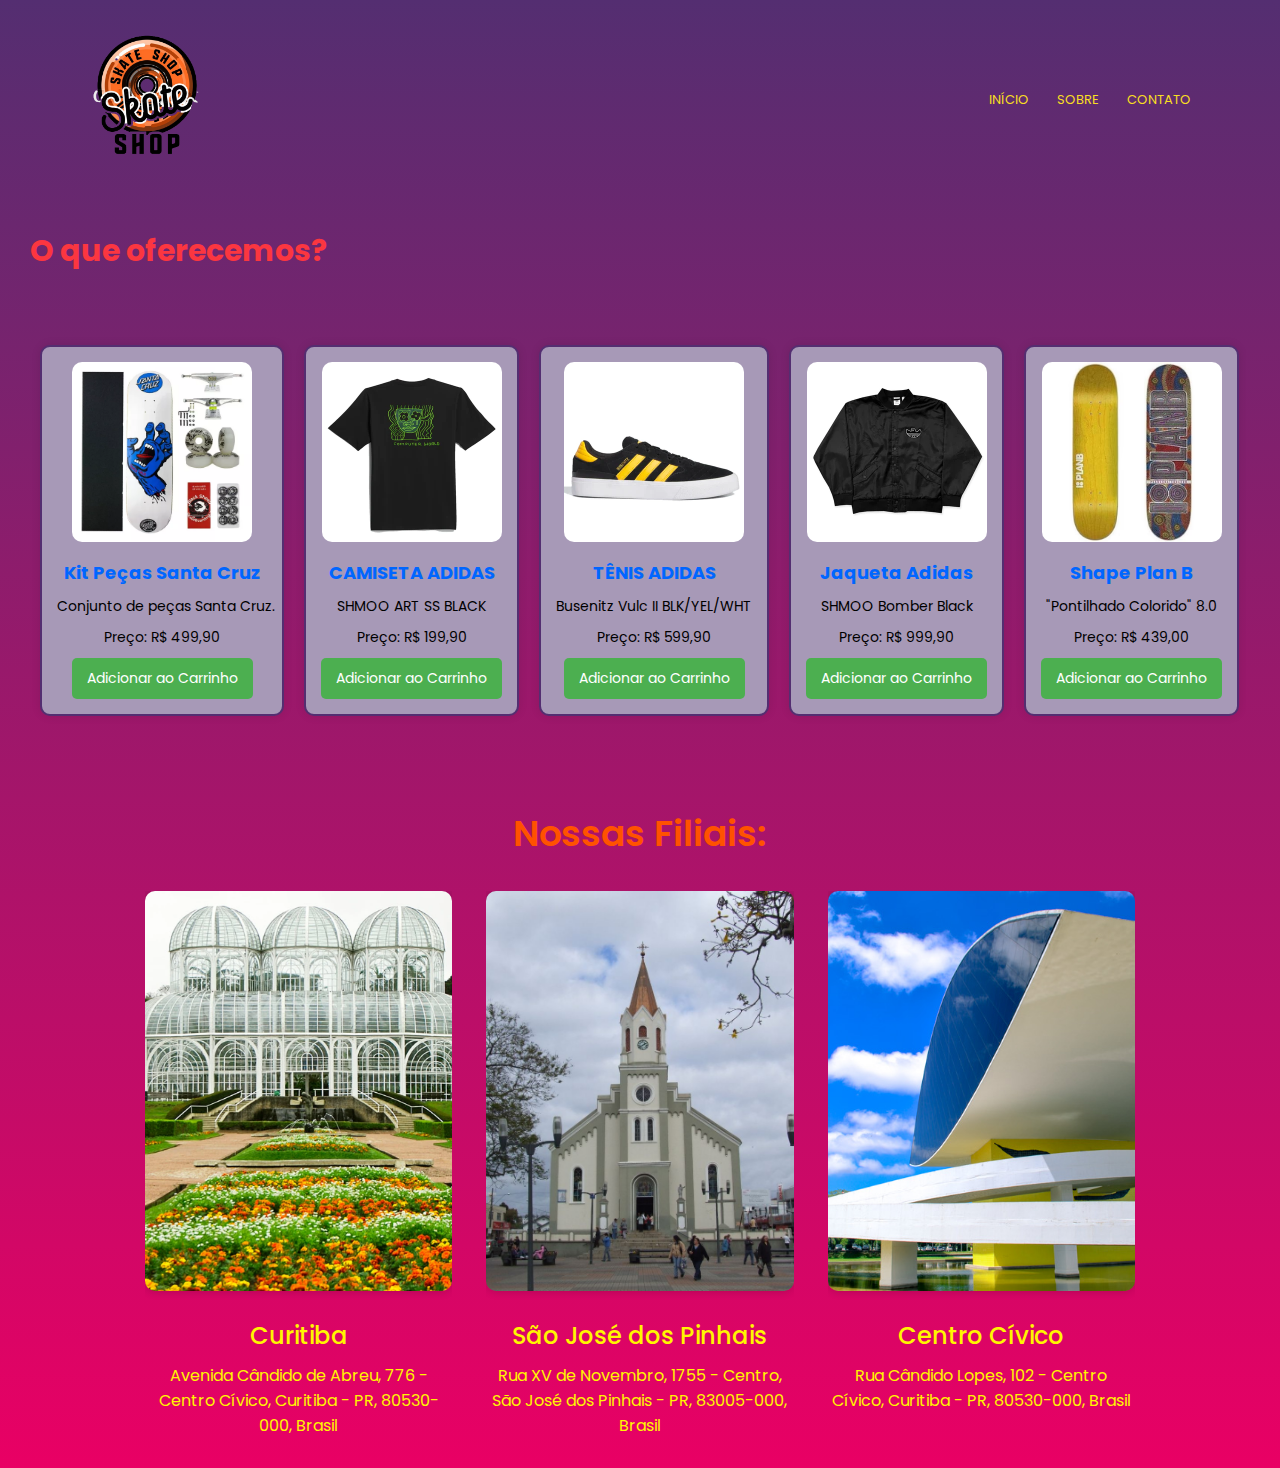
==== site-trabalho/index.html @ 3574794d "Add files via upload" ====
<!DOCTYPE html>
<html lang="pt-BR">
    <head>
        <!-- Definições básicas do documento -->
        <meta charset="UTF-8">
        <meta name="viewport" content="with=device-width, initial-scale=1.0">
        <title>Ollie POP Shop</title>

        <!-- Importação do arquivo CSS -->
        <link rel="stylesheet" href="style.css">

        <!-- Importação da fonte Poppins do Google Fonts -->
        <link rel="preconnect" href="https://fonts.googleapis.com">
        <link rel="preconnect" href="https://fonts.gstatic.com" crossorigin>
        <link href="https://fonts.googleapis.com/css2?family=Poppins:wght@100;200;300;400;600;700&display=swap" rel="stylesheet">
    </head>
    <body>
        <!-- Seção do cabeçalho -->
        <section class="header">
            <!-- Navegação do site -->
            <nav>
                <a href="index.html"><img src="assets/logo.jpg">
                <div class="nav-links">
                    <!-- Lista de links de navegação -->
                    <ul>
                        <li><a href="Pag1.html">INÍCIO</a></li>
                        <li><a href="Pag1.html">SOBRE</a></li>
                        <li><a href="Pag1.html">CONTATO</a></li>
                    </ul>
                </div>
            </nav>

        <!-- Seção de produtos -->
        <section class="produtos">
        <h1>O que oferecemos?</h1>
        
        <!-- Lista de produtos -->
        <div class="lista-de-produtos">
            
            <!-- Linhas de produtos -->
            <div class="row">

                <!-- Item de produto -->
                <div class="produtos-item">
                    <img src="assets/kitpecasskate.webp" alt="Kit">
                    <h3>Kit Peças Santa Cruz</h3>
                    <p>Conjunto de peças Santa Cruz.</p>
                    <p>Preço: R$ 499,90</p>
                    <button class="adicionar-ao-carrinho-botao">Adicionar ao Carrinho</button> 
                </div>

                    <div class="produtos-item">
                        <img src="assets/camiseta1.webp" alt="Camiseta">
                        <h3>CAMISETA ADIDAS</h3>
                        <p>SHMOO ART SS BLACK</p>
                        <p>Preço: R$ 199,90</p>
                        <button class="adicionar-ao-carrinho-botao">Adicionar ao Carrinho</button> 
                    </div>

                    <div class="produtos-item">
                        <img src="assets/tenis1.webp" alt="Tenis">
                        <h3>TÊNIS ADIDAS</h3>
                        <p>Busenitz Vulc II BLK/YEL/WHT</p>
                        <p>Preço: R$ 599,90</p>
                        <button class="adicionar-ao-carrinho-botao">Adicionar ao Carrinho</button> 
                    </div>

                    <div class="produtos-item">
                        <img src="assets/blusa1.webp" alt="Blusa">
                        <h3>Jaqueta Adidas</h3>
                        <p>SHMOO Bomber Black</p>
                        <p>Preço: R$ 999,90</p>
                        <button class="adicionar-ao-carrinho-botao">Adicionar ao Carrinho</button> 
                    </div>

                    <div class="produtos-item">
                        <img src="assets/shape.avif" alt="Shape">
                        <h3>Shape Plan B</h3>
                        <p>"Pontilhado Colorido" 8.0</p>
                        <p>Preço: R$ 439,00</p>
                        <button class="adicionar-ao-carrinho-botao">Adicionar ao Carrinho</button> 
                    </div>

                    <div class="produtos-item">
                        <img src="assets/railround.avif" alt="Rail">
                        <h3>Rail Round</h3>
                        <p>New Inove</p>
                        <p>Preço: R$ 149,90</p>
                        <button class="adicionar-ao-carrinho-botao">Adicionar ao Carrinho</button> 
                    </div>

                    <div class="produtos-item">
                        <img src="assets/kitpecasskate.webp" alt="Kit">
                        <h3>Kit Peças Santa Cruz</h3>
                        <p>Conjunto de peças Santa Cruz.</p>
                        <p>Preço: R$ 499,90</p>
                        <button class="adicionar-ao-carrinho-botao">Adicionar ao Carrinho</button> 
                    </div>
                    
                    <div class="produtos-item">
                        <img src="assets/camiseta1.webp" alt="Camiseta">
                        <h3>CAMISETA ADIDAS</h3>
                        <p>SHMOO ART SS BLACK</p>
                        <p>Preço: R$ 199,90</p>
                        <button class="adicionar-ao-carrinho-botao">Adicionar ao Carrinho</button> 
                    </div>

                    <div class="produtos-item">
                        <img src="assets/tenis1.webp" alt="Tenis">
                        <h3>TÊNIS ADIDAS</h3>
                        <p>Busenitz Vulc II BLK/YEL/WHT</p>
                        <p>Preço: R$ 599,90</p>
                        <button class="adicionar-ao-carrinho-botao">Adicionar ao Carrinho</button> 
                    </div>

                    <div class="produtos-item">
                        <img src="assets/blusa1.webp" alt="Blusa">
                        <h3>Jaqueta Adidas</h3>
                        <p>SHMOO Bomber Black</p>
                        <p>Preço: R$ 999,90</p>
                        <button class="adicionar-ao-carrinho-botao">Adicionar ao Carrinho</button> 
                    </div>

                    <div class="produtos-item">
                        <img src="assets/shape.avif" alt="Shape">
                        <h3>Shape Plan B</h3>
                        <p>"Pontilhado Colorido" 8.0</p>
                        <p>Preço: R$ 439,00</p>
                        <button class="adicionar-ao-carrinho-botao">Adicionar ao Carrinho</button> 
                    </div>

                    <div class="produtos-item">
                        <img src="assets/railround.avif" alt="Rail">
                        <h3>Rail Round</h3>
                        <p>New Inove</p>
                        <p>Preço: R$ 149,90</p>
                        <button class="adicionar-ao-carrinho-botao">Adicionar ao Carrinho</button> 
                    </div>

                </div>
            </div>
        </section>

        <!-- Seção de filiais -->
        <section class="filiais">
            <h1>Nossas Filiais:</h1>
            <!-- Container de filiais -->
            <div class="filiais-container">
                <!-- Item de filial -->
                <div class="filiais-item">
                    <img src="assets/curitiba.webp" alt="Filiais Curitiba">
                    <div class="filiais-info">
                        <h3>Curitiba</h3>
                        <p>Avenida Cândido de Abreu, 776 - Centro Cívico, Curitiba - PR, 80530-000, Brasil</p>
                    </div>
                </div>
        
                <div class="filiais-item">
                    <img src="assets/sjp.jpg" alt="Filiais São José dos Pinhais">
                    <div class="filiais-info">
                        <h3>São José dos Pinhais</h3>
                        <p>Rua XV de Novembro, 1755 - Centro, São José dos Pinhais - PR, 83005-000, Brasil</p>
                    </div>
                </div>
        
                <div class="filiais-item">
                    <img src="assets/centrocivico.jpg" alt="Filiais Centro Cívico">
                    <div class="filiais-info">
                        <h3>Centro Cívico</h3>
                        <p>Rua Cândido Lopes, 102 - Centro Cívico, Curitiba - PR, 80530-000, Brasil</p>
                    </div>
                </div>

            </div>
        </section>

        <!-- Importação do arquivo JavaScript -->
        <script src="script.js"></script>
    </body>
</html>
---- site-trabalho/style.css ----
*{
    margin: 0;
    padding: 0;
    font-family: 'Poppins', sans-serif;
}

body {
    background: linear-gradient(to bottom, #542E71 ,#E90064 );
    font-family: 'Poppins', sans-serif;
}

.header
{
    min-height: 60vh;
    width: 100%;
    background-size: cover;
    background-position: center;
    position: relative;
}

nav
{
    display: flex;
    padding: 2% 6%;
    justify-content: space-between;
    align-items: center;
}

nav img
{
    width: 140px;
}

.nav-links
{
    flex: 1;
    text-align: right;
    z-index: 1;
}

.nav-links ul li
{
    list-style: none;
    display: inline-block;
    padding: 8px 12px;
    position: relative;
}

.nav-links ul li a
{
    color: #F8DE22;
    text-decoration: none;
    font-size: 13px;
}

.nav-links ul li::after
{
    content: '';
    width: 0%;
    height: 2px;
    background: #F94C10;
    display: block;
    margin: auto;
    transition: 0.5s;
}

.nav-links ul li:hover::after
{
    background: #F94C10;
    width: 100%;
}

.text-box
{
    width: 100%;
    color:#FB3640;
    position: absolute;
    top: 20%;
    left: 48%;
    transform: translate(-50%,-50%);
    text-align: center;
}

.text-box h1
{
    font-size: 62px;
}

.hero-btn {
    display: inline-block;
    text-decoration: none;
    color: #F8DE22;
    border: 1px solid #F8DE22;
    padding: 12px 34px;
    font-size: 13px;
    background: transparent;
    position: relative;
    cursor: pointer;
}

.hero-btn:hover {
    /* On hover, change border color, background color */
    border: 1px solid #F8DE22;
    background: #fff;
    
    /* Smoothly transition changes */
    transition: 1s;
}

/*------ PRODUTOS ------*/
.produtos /* center alignment */
{
    width: 95%; /* set width */
    text-align: left; /* align text center */
    padding: 30px; /* set padding around elements */
}

h1 {
    color: #FB3640;
    font-size: 30px;
}

.lista-de-produtos{
    max-height: 500px; /* Defina a altura desejada para a lista de produtos */
    overflow-x: auto; /* Isso permitirá a rolagem vertical conforme necessário */
    white-space: nowrap; /* Impede que os itens da lista sejam quebrados em linhas separadas */
    scrollbar-width: thin;
    scrollbar-color: #244235 #ffffff;
}

.lista-de-produtos::-webkit-scrollbar {
    height: 6px !important; /* Altura mais fina da barra de rolagem */
}

.lista-de-produtos::-webkit-scrollbar-track {
    background: #f2f2f2; /* Cor do fundo da pista da barra de rolagem */
    border-radius: 10px; /* Raio da borda da pista da barra de rolagem */
}

.lista-de-produtos::-webkit-scrollbar-thumb {
    background-color: #d9d9d9; /* Cor da barra de rolagem */
    border-radius: 10px; /* Raio da borda da barra de rolagem */
}

/* Estilização da barra de rolagem para outros navegadores */
.lista-de-produtos::-webkit-scrollbar {
    height: 6px !important; /* Altura mais fina da barra de rolagem */
}

.lista-de-produtos::-webkit-scrollbar-track {
    background: #f2f2f2; /* Cor do fundo da pista da barra de rolagem */
    border-radius: 10px; /* Raio da borda da pista da barra de rolagem */
}

.lista-de-produtos::-webkit-scrollbar-thumb {
    background-color: #d9d9d9; /* Cor da barra de rolagem */
    border-radius: 10px; /* Raio da borda da barra de rolagem */
}

.row
{
    margin-top: 5%;
    display: flex;
    justify-content: space-between;
}

/*PRODUTOS-ITEMS*/
.produtos-item {
    border: 2px solid #542E71;
    border-radius: 10px;
    padding: 15px;
    margin: 10px;
    width: 210px;
    text-align: center;
    background-color: #A799B7;
    box-shadow: 0 0 10px rgba(0, 0, 0, 0.1); 
}

.produtos-item img {
    width: 180px;
    height: 180px;
    border-radius: 10px;
    margin-bottom: 10px;
}

/*Nome do produto*/
.produtos-item h3 {
    color: #0066ff;
    font-size: 18px;
    margin-bottom: 10px;
}

.produtos-item p {
    font-size: 14px;
    margin-bottom: 10px;
}

.adicionar-ao-carrinho-botao {
    background-color: #4CAF50;
    color: white;
    padding: 10px 15px;
    border: none;
    border-radius: 5px;
    cursor: pointer;
    font-size: 14px;
}

/*------ FILIAIS ------*/
.filiais {
    width: 80%;
    margin: auto;
    text-align: center;
    padding-top: 50px;
}

.filiais h1 {
    font-size: 36px;
    font-weight: 600;
    color: #FF5200;
    margin-bottom: 30px;
}

.filiais-container {
    display: flex;
    justify-content: space-around;
    flex-wrap: wrap;
    margin-top: 30px;
}

.filiais-item {
    position: relative;
    overflow: hidden;
    width: 30%;
    margin-bottom: 30px;
    text-align: center;
}

.filiais-item img {
    width: 100%;
    height: 400px;
    object-fit: cover;
    border-radius: 10px;
    box-shadow: 0 0 10px rgba(0, 0, 0, 0.2);
}

.filiais-info {
    margin-top: 20px;
}

.filiais-info h3 {
    color: #FFF600;
    font-size: 24px;
    font-weight: 500;
    margin-bottom: 10px;
}

.filiais-info p {
    color: #FFF600;
    font-size: 16px;
}
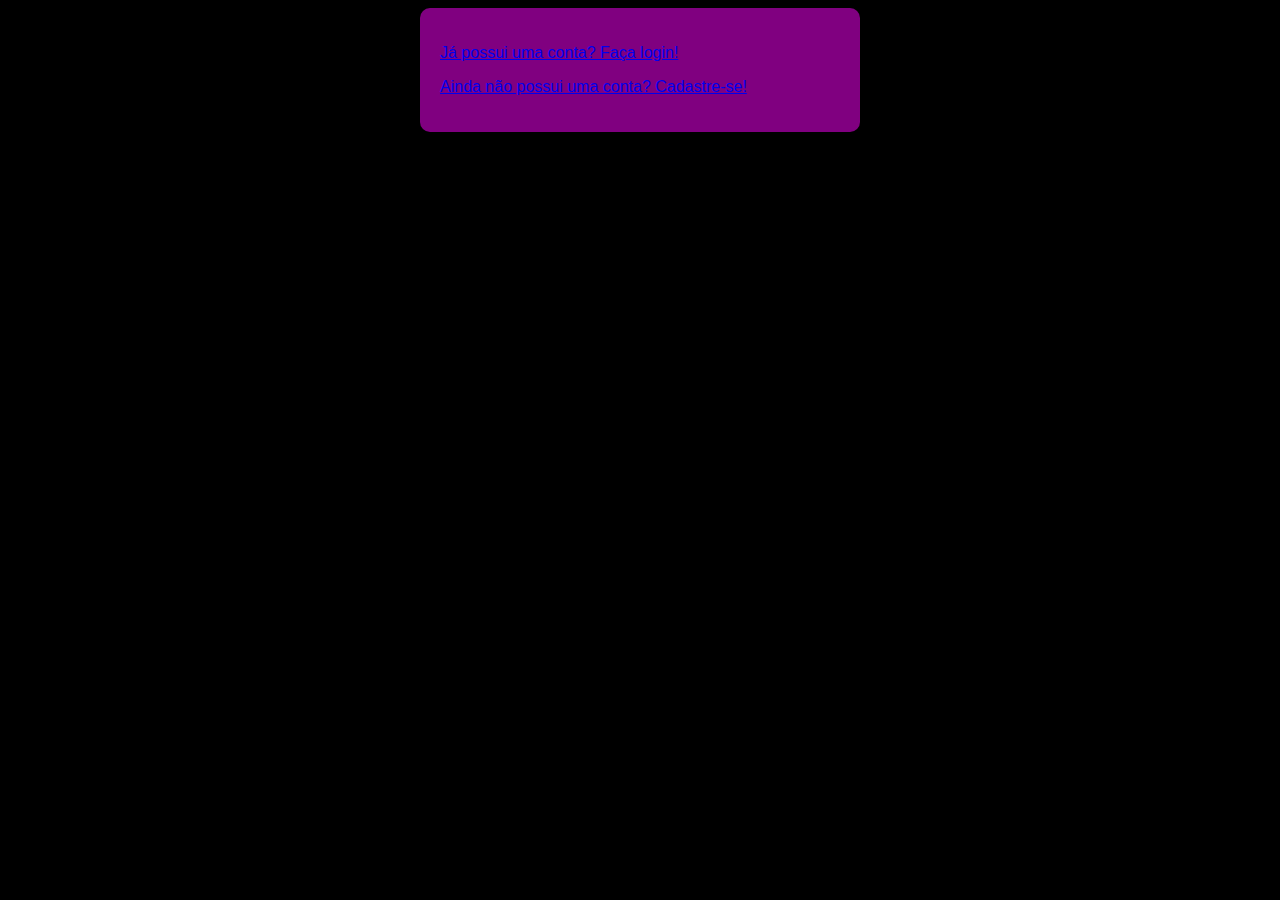
==== commit 4faf64b2: "parte do cadastro" ====
--- a/site-trabalho/index.html
+++ b/site-trabalho/index.html
@@ -1,180 +1,88 @@
 <!DOCTYPE html>
-<html lang="pt-BR">
-    <head>
-        <!-- Definições básicas do documento -->
-        <meta charset="UTF-8">
-        <meta name="viewport" content="with=device-width, initial-scale=1.0">
-        <title>Ollie POP Shop</title>
+<html>
+<head>
+    <meta charset="UTF-8">
+    <title>Login e Cadastro</title>
+    <style>
+        body {
+            background-color: #000; /* Preto */
+            color: #fff; /* Branco */
+            font-family: Arial, sans-serif;
+        }
 
-        <!-- Importação do arquivo CSS -->
-        <link rel="stylesheet" href="style.css">
+        #container {
+            width: 400px;
+            margin: 0 auto;
+            padding: 20px;
+            background-color: #800080; /* Roxo */
+            border-radius: 10px;
+        }
 
-        <!-- Importação da fonte Poppins do Google Fonts -->
-        <link rel="preconnect" href="https://fonts.googleapis.com">
-        <link rel="preconnect" href="https://fonts.gstatic.com" crossorigin>
-        <link href="https://fonts.googleapis.com/css2?family=Poppins:wght@100;200;300;400;600;700&display=swap" rel="stylesheet">
-    </head>
-    <body>
-        <!-- Seção do cabeçalho -->
-        <section class="header">
-            <!-- Navegação do site -->
-            <nav>
-                <a href="index.html"><img src="assets/logo.jpg">
-                <div class="nav-links">
-                    <!-- Lista de links de navegação -->
-                    <ul>
-                        <li><a href="Pag1.html">INÍCIO</a></li>
-                        <li><a href="Pag1.html">SOBRE</a></li>
-                        <li><a href="Pag1.html">CONTATO</a></li>
-                    </ul>
-                </div>
-            </nav>
+        #login-form, #signup-form {
+            margin-top: 20px;
+            display: none;
+        }
 
-        <!-- Seção de produtos -->
-        <section class="produtos">
-        <h1>O que oferecemos?</h1>
-        
-        <!-- Lista de produtos -->
-        <div class="lista-de-produtos">
-            
-            <!-- Linhas de produtos -->
-            <div class="row">
+        input[type="text"], input[type="password"], input[type="tel"] {
+            width: 100%;
+            padding: 10px;
+            margin: 10px 0;
+            border: 1px solid #fff; /* Branco */
+            border-radius: 5px;
+        }
 
-                <!-- Item de produto -->
-                <div class="produtos-item">
-                    <img src="assets/kitpecasskate.webp" alt="Kit">
-                    <h3>Kit Peças Santa Cruz</h3>
-                    <p>Conjunto de peças Santa Cruz.</p>
-                    <p>Preço: R$ 499,90</p>
-                    <button class="adicionar-ao-carrinho-botao">Adicionar ao Carrinho</button> 
-                </div>
+        input[type="submit"] {
+            background-color: #800080; /* Roxo */
+            color: #fff; /* Branco */
+            border: none;
+            padding: 10px 20px;
+            border-radius: 5px;
+            cursor: pointer;
+        }
 
-                    <div class="produtos-item">
-                        <img src="assets/camiseta1.webp" alt="Camiseta">
-                        <h3>CAMISETA ADIDAS</h3>
-                        <p>SHMOO ART SS BLACK</p>
-                        <p>Preço: R$ 199,90</p>
-                        <button class="adicionar-ao-carrinho-botao">Adicionar ao Carrinho</button> 
-                    </div>
+        input[type="submit"]:hover {
+            background-color: #000; /* Preto */
+        }
+    </style>
+</head>
+<body>
+    <div id="container">
+        <div id="login-form">
+            <h2>Login</h2>
+            <form>
+                <input type="text" placeholder="Usuário" required>
+                <input type="password" placeholder="Senha" required>
+                <input type="submit" value="Entrar">
+            </form>
+        </div>
+        <div id="signup-form">
+            <h2>Cadastro de Novos Usuários</h2>
+            <form>
+                <input type="text" placeholder="Nome Completo" required>
+                <input type="text" placeholder="CPF" required>
+                <input type="tel" placeholder="Telefone" required>
+                <input type="text" placeholder="Outras Informações Relevantes">
+                <input type="submit" value="Cadastrar">
+            </form>
+        </div>
+        <p>
+            <a href="javascript:void(0);" onclick="showLogin()">Já possui uma conta? Faça login!</a>
+        </p>
+        <p>
+            <a href="javascript:void(0);" onclick="showSignup()">Ainda não possui uma conta? Cadastre-se!</a>
+        </p>
+    </div>
 
-                    <div class="produtos-item">
-                        <img src="assets/tenis1.webp" alt="Tenis">
-                        <h3>TÊNIS ADIDAS</h3>
-                        <p>Busenitz Vulc II BLK/YEL/WHT</p>
-                        <p>Preço: R$ 599,90</p>
-                        <button class="adicionar-ao-carrinho-botao">Adicionar ao Carrinho</button> 
-                    </div>
+    <script>
+        function showLogin() {
+            document.getElementById("login-form").style.display = "block";
+            document.getElementById("signup-form").style.display = "none";
+        }
 
-                    <div class="produtos-item">
-                        <img src="assets/blusa1.webp" alt="Blusa">
-                        <h3>Jaqueta Adidas</h3>
-                        <p>SHMOO Bomber Black</p>
-                        <p>Preço: R$ 999,90</p>
-                        <button class="adicionar-ao-carrinho-botao">Adicionar ao Carrinho</button> 
-                    </div>
-
-                    <div class="produtos-item">
-                        <img src="assets/shape.avif" alt="Shape">
-                        <h3>Shape Plan B</h3>
-                        <p>"Pontilhado Colorido" 8.0</p>
-                        <p>Preço: R$ 439,00</p>
-                        <button class="adicionar-ao-carrinho-botao">Adicionar ao Carrinho</button> 
-                    </div>
-
-                    <div class="produtos-item">
-                        <img src="assets/railround.avif" alt="Rail">
-                        <h3>Rail Round</h3>
-                        <p>New Inove</p>
-                        <p>Preço: R$ 149,90</p>
-                        <button class="adicionar-ao-carrinho-botao">Adicionar ao Carrinho</button> 
-                    </div>
-
-                    <div class="produtos-item">
-                        <img src="assets/kitpecasskate.webp" alt="Kit">
-                        <h3>Kit Peças Santa Cruz</h3>
-                        <p>Conjunto de peças Santa Cruz.</p>
-                        <p>Preço: R$ 499,90</p>
-                        <button class="adicionar-ao-carrinho-botao">Adicionar ao Carrinho</button> 
-                    </div>
-                    
-                    <div class="produtos-item">
-                        <img src="assets/camiseta1.webp" alt="Camiseta">
-                        <h3>CAMISETA ADIDAS</h3>
-                        <p>SHMOO ART SS BLACK</p>
-                        <p>Preço: R$ 199,90</p>
-                        <button class="adicionar-ao-carrinho-botao">Adicionar ao Carrinho</button> 
-                    </div>
-
-                    <div class="produtos-item">
-                        <img src="assets/tenis1.webp" alt="Tenis">
-                        <h3>TÊNIS ADIDAS</h3>
-                        <p>Busenitz Vulc II BLK/YEL/WHT</p>
-                        <p>Preço: R$ 599,90</p>
-                        <button class="adicionar-ao-carrinho-botao">Adicionar ao Carrinho</button> 
-                    </div>
-
-                    <div class="produtos-item">
-                        <img src="assets/blusa1.webp" alt="Blusa">
-                        <h3>Jaqueta Adidas</h3>
-                        <p>SHMOO Bomber Black</p>
-                        <p>Preço: R$ 999,90</p>
-                        <button class="adicionar-ao-carrinho-botao">Adicionar ao Carrinho</button> 
-                    </div>
-
-                    <div class="produtos-item">
-                        <img src="assets/shape.avif" alt="Shape">
-                        <h3>Shape Plan B</h3>
-                        <p>"Pontilhado Colorido" 8.0</p>
-                        <p>Preço: R$ 439,00</p>
-                        <button class="adicionar-ao-carrinho-botao">Adicionar ao Carrinho</button> 
-                    </div>
-
-                    <div class="produtos-item">
-                        <img src="assets/railround.avif" alt="Rail">
-                        <h3>Rail Round</h3>
-                        <p>New Inove</p>
-                        <p>Preço: R$ 149,90</p>
-                        <button class="adicionar-ao-carrinho-botao">Adicionar ao Carrinho</button> 
-                    </div>
-
-                </div>
-            </div>
-        </section>
-
-        <!-- Seção de filiais -->
-        <section class="filiais">
-            <h1>Nossas Filiais:</h1>
-            <!-- Container de filiais -->
-            <div class="filiais-container">
-                <!-- Item de filial -->
-                <div class="filiais-item">
-                    <img src="assets/curitiba.webp" alt="Filiais Curitiba">
-                    <div class="filiais-info">
-                        <h3>Curitiba</h3>
-                        <p>Avenida Cândido de Abreu, 776 - Centro Cívico, Curitiba - PR, 80530-000, Brasil</p>
-                    </div>
-                </div>
-        
-                <div class="filiais-item">
-                    <img src="assets/sjp.jpg" alt="Filiais São José dos Pinhais">
-                    <div class="filiais-info">
-                        <h3>São José dos Pinhais</h3>
-                        <p>Rua XV de Novembro, 1755 - Centro, São José dos Pinhais - PR, 83005-000, Brasil</p>
-                    </div>
-                </div>
-        
-                <div class="filiais-item">
-                    <img src="assets/centrocivico.jpg" alt="Filiais Centro Cívico">
-                    <div class="filiais-info">
-                        <h3>Centro Cívico</h3>
-                        <p>Rua Cândido Lopes, 102 - Centro Cívico, Curitiba - PR, 80530-000, Brasil</p>
-                    </div>
-                </div>
-
-            </div>
-        </section>
-
-        <!-- Importação do arquivo JavaScript -->
-        <script src="script.js"></script>
-    </body>
-</html>+        function showSignup() {
+            document.getElementById("login-form").style.display = "none";
+            document.getElementById("signup-form").style.display = "block";
+        }
+    </script>
+</body>
+</html>
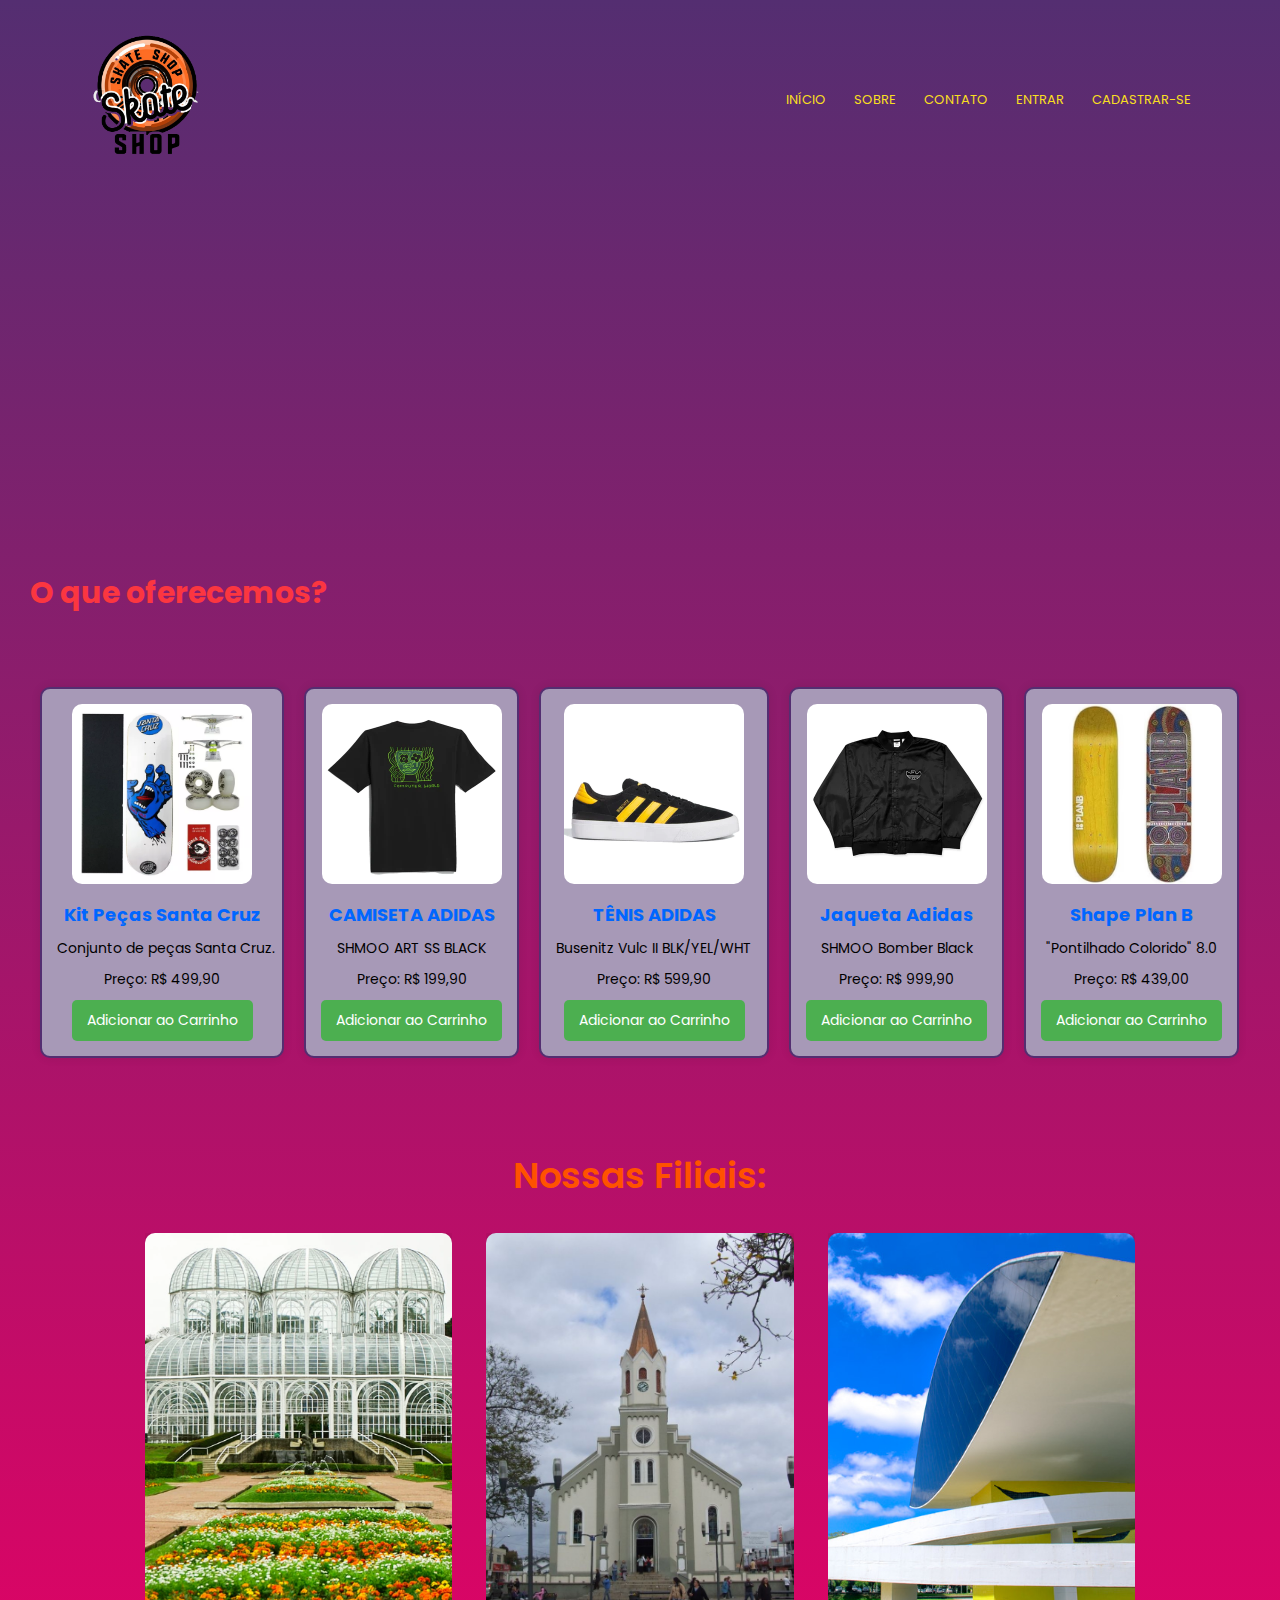
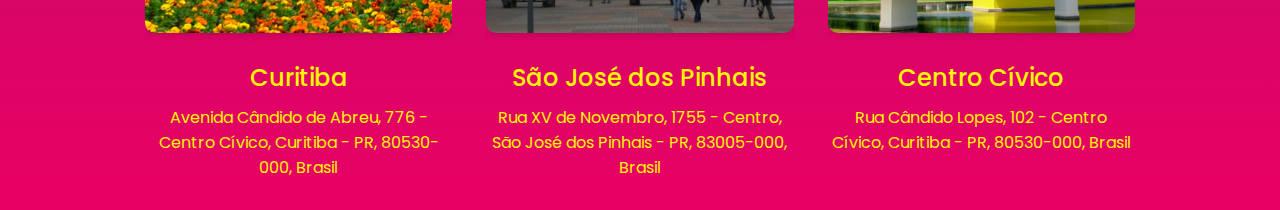
==== commit bdfd3223: "Redesign no login" ====
--- a/site-trabalho/index.html
+++ b/site-trabalho/index.html
@@ -1,88 +1,182 @@
 <!DOCTYPE html>
-<html>
-<head>
-    <meta charset="UTF-8">
-    <title>Login e Cadastro</title>
-    <style>
-        body {
-            background-color: #000; /* Preto */
-            color: #fff; /* Branco */
-            font-family: Arial, sans-serif;
-        }
+<html lang="pt-BR">
+    <head>
+        <!-- Definições básicas do documento -->
+        <meta charset="UTF-8">
+        <meta name="viewport" content="with=device-width, initial-scale=1.0">
+        <title>Ollie POP Shop</title>
 
-        #container {
-            width: 400px;
-            margin: 0 auto;
-            padding: 20px;
-            background-color: #800080; /* Roxo */
-            border-radius: 10px;
-        }
+        <!-- Importação do arquivo CSS -->
+        <link rel="stylesheet" href="css/style.css">
 
-        #login-form, #signup-form {
-            margin-top: 20px;
-            display: none;
-        }
+        <!-- Importação da fonte Poppins do Google Fonts -->
+        <link rel="preconnect" href="https://fonts.googleapis.com">
+        <link rel="preconnect" href="https://fonts.gstatic.com" crossorigin>
+        <link href="https://fonts.googleapis.com/css2?family=Poppins:wght@100;200;300;400;600;700&display=swap" rel="stylesheet">
+    </head>
+    <body>
+        <!-- Seção do cabeçalho -->
+        <section class="header">
+            <!-- Navegação do site -->
+            <nav>
+                <a href="index.html"><img src="assets/logo.jpg">
+                <div class="nav-links">
+                    <!-- Lista de links de navegação -->
+                    <ul>
+                        <li><a href="Pag1.html">INÍCIO</a></li>
+                        <li><a href="Pag1.html">SOBRE</a></li>
+                        <li><a href="Pag1.html">CONTATO</a></li>
+                        <li><a href="cadastro.login.html#login">ENTRAR</a></li>
+                        <li><a href="cadastro.login.html#signup">CADASTRAR-SE</a></li>
+                    </ul>
+                </div>
+            </nav>
+        </section>
+        <!-- Seção de produtos -->
+        <section class="produtos">
+        <h1>O que oferecemos?</h1>
+        
+        <!-- Lista de produtos -->
+        <div class="lista-de-produtos">
+            
+            <!-- Linhas de produtos -->
+            <div class="row">
 
-        input[type="text"], input[type="password"], input[type="tel"] {
-            width: 100%;
-            padding: 10px;
-            margin: 10px 0;
-            border: 1px solid #fff; /* Branco */
-            border-radius: 5px;
-        }
+                <!-- Item de produto -->
+                <div class="produtos-item">
+                    <img src="assets/kitpecasskate.webp" alt="Kit">
+                    <h3>Kit Peças Santa Cruz</h3>
+                    <p>Conjunto de peças Santa Cruz.</p>
+                    <p>Preço: R$ 499,90</p>
+                    <button class="adicionar-ao-carrinho-botao">Adicionar ao Carrinho</button> 
+                </div>
 
-        input[type="submit"] {
-            background-color: #800080; /* Roxo */
-            color: #fff; /* Branco */
-            border: none;
-            padding: 10px 20px;
-            border-radius: 5px;
-            cursor: pointer;
-        }
+                    <div class="produtos-item">
+                        <img src="assets/camiseta1.webp" alt="Camiseta">
+                        <h3>CAMISETA ADIDAS</h3>
+                        <p>SHMOO ART SS BLACK</p>
+                        <p>Preço: R$ 199,90</p>
+                        <button class="adicionar-ao-carrinho-botao">Adicionar ao Carrinho</button> 
+                    </div>
 
-        input[type="submit"]:hover {
-            background-color: #000; /* Preto */
-        }
-    </style>
-</head>
-<body>
-    <div id="container">
-        <div id="login-form">
-            <h2>Login</h2>
-            <form>
-                <input type="text" placeholder="Usuário" required>
-                <input type="password" placeholder="Senha" required>
-                <input type="submit" value="Entrar">
-            </form>
-        </div>
-        <div id="signup-form">
-            <h2>Cadastro de Novos Usuários</h2>
-            <form>
-                <input type="text" placeholder="Nome Completo" required>
-                <input type="text" placeholder="CPF" required>
-                <input type="tel" placeholder="Telefone" required>
-                <input type="text" placeholder="Outras Informações Relevantes">
-                <input type="submit" value="Cadastrar">
-            </form>
-        </div>
-        <p>
-            <a href="javascript:void(0);" onclick="showLogin()">Já possui uma conta? Faça login!</a>
-        </p>
-        <p>
-            <a href="javascript:void(0);" onclick="showSignup()">Ainda não possui uma conta? Cadastre-se!</a>
-        </p>
-    </div>
+                    <div class="produtos-item">
+                        <img src="assets/tenis1.webp" alt="Tenis">
+                        <h3>TÊNIS ADIDAS</h3>
+                        <p>Busenitz Vulc II BLK/YEL/WHT</p>
+                        <p>Preço: R$ 599,90</p>
+                        <button class="adicionar-ao-carrinho-botao">Adicionar ao Carrinho</button> 
+                    </div>
 
-    <script>
-        function showLogin() {
-            document.getElementById("login-form").style.display = "block";
-            document.getElementById("signup-form").style.display = "none";
-        }
+                    <div class="produtos-item">
+                        <img src="assets/blusa1.webp" alt="Blusa">
+                        <h3>Jaqueta Adidas</h3>
+                        <p>SHMOO Bomber Black</p>
+                        <p>Preço: R$ 999,90</p>
+                        <button class="adicionar-ao-carrinho-botao">Adicionar ao Carrinho</button> 
+                    </div>
 
-        function showSignup() {
-            document.getElementById("login-form").style.display = "none";
-            document.getElementById("signup-form").style.display = "block";
-        }
-    </script>
-</body>
-</html>
+                    <div class="produtos-item">
+                        <img src="assets/shape.avif" alt="Shape">
+                        <h3>Shape Plan B</h3>
+                        <p>"Pontilhado Colorido" 8.0</p>
+                        <p>Preço: R$ 439,00</p>
+                        <button class="adicionar-ao-carrinho-botao">Adicionar ao Carrinho</button> 
+                    </div>
+
+                    <div class="produtos-item">
+                        <img src="assets/railround.avif" alt="Rail">
+                        <h3>Rail Round</h3>
+                        <p>New Inove</p>
+                        <p>Preço: R$ 149,90</p>
+                        <button class="adicionar-ao-carrinho-botao">Adicionar ao Carrinho</button> 
+                    </div>
+
+                    <div class="produtos-item">
+                        <img src="assets/kitpecasskate.webp" alt="Kit">
+                        <h3>Kit Peças Santa Cruz</h3>
+                        <p>Conjunto de peças Santa Cruz.</p>
+                        <p>Preço: R$ 499,90</p>
+                        <button class="adicionar-ao-carrinho-botao">Adicionar ao Carrinho</button> 
+                    </div>
+                    
+                    <div class="produtos-item">
+                        <img src="assets/camiseta1.webp" alt="Camiseta">
+                        <h3>CAMISETA ADIDAS</h3>
+                        <p>SHMOO ART SS BLACK</p>
+                        <p>Preço: R$ 199,90</p>
+                        <button class="adicionar-ao-carrinho-botao">Adicionar ao Carrinho</button> 
+                    </div>
+
+                    <div class="produtos-item">
+                        <img src="assets/tenis1.webp" alt="Tenis">
+                        <h3>TÊNIS ADIDAS</h3>
+                        <p>Busenitz Vulc II BLK/YEL/WHT</p>
+                        <p>Preço: R$ 599,90</p>
+                        <button class="adicionar-ao-carrinho-botao">Adicionar ao Carrinho</button> 
+                    </div>
+
+                    <div class="produtos-item">
+                        <img src="assets/blusa1.webp" alt="Blusa">
+                        <h3>Jaqueta Adidas</h3>
+                        <p>SHMOO Bomber Black</p>
+                        <p>Preço: R$ 999,90</p>
+                        <button class="adicionar-ao-carrinho-botao">Adicionar ao Carrinho</button> 
+                    </div>
+
+                    <div class="produtos-item">
+                        <img src="assets/shape.avif" alt="Shape">
+                        <h3>Shape Plan B</h3>
+                        <p>"Pontilhado Colorido" 8.0</p>
+                        <p>Preço: R$ 439,00</p>
+                        <button class="adicionar-ao-carrinho-botao">Adicionar ao Carrinho</button> 
+                    </div>
+
+                    <div class="produtos-item">
+                        <img src="assets/railround.avif" alt="Rail">
+                        <h3>Rail Round</h3>
+                        <p>New Inove</p>
+                        <p>Preço: R$ 149,90</p>
+                        <button class="adicionar-ao-carrinho-botao">Adicionar ao Carrinho</button> 
+                    </div>
+
+                </div>
+            </div>
+        </section>
+
+        <!-- Seção de filiais -->
+        <section class="filiais">
+            <h1>Nossas Filiais:</h1>
+            <!-- Container de filiais -->
+            <div class="filiais-container">
+                <!-- Item de filial -->
+                <div class="filiais-item">
+                    <img src="assets/curitiba.webp" alt="Filiais Curitiba">
+                    <div class="filiais-info">
+                        <h3>Curitiba</h3>
+                        <p>Avenida Cândido de Abreu, 776 - Centro Cívico, Curitiba - PR, 80530-000, Brasil</p>
+                    </div>
+                </div>
+        
+                <div class="filiais-item">
+                    <img src="assets/sjp.jpg" alt="Filiais São José dos Pinhais">
+                    <div class="filiais-info">
+                        <h3>São José dos Pinhais</h3>
+                        <p>Rua XV de Novembro, 1755 - Centro, São José dos Pinhais - PR, 83005-000, Brasil</p>
+                    </div>
+                </div>
+        
+                <div class="filiais-item">
+                    <img src="assets/centrocivico.jpg" alt="Filiais Centro Cívico">
+                    <div class="filiais-info">
+                        <h3>Centro Cívico</h3>
+                        <p>Rua Cândido Lopes, 102 - Centro Cívico, Curitiba - PR, 80530-000, Brasil</p>
+                    </div>
+                </div>
+
+            </div>
+        </section>
+
+        <!-- Importação do arquivo JavaScript -->
+        <script src="javascript/script.js"></script>
+    </body>
+</html>--- a/site-trabalho/css/style.css
+++ b/site-trabalho/css/style.css
@@ -0,0 +1,260 @@
+*{
+    margin: 0;
+    padding: 0;
+    font-family: 'Poppins', sans-serif;
+}
+
+body {
+    background: linear-gradient(to bottom, #542E71 ,#E90064 );
+    font-family: 'Poppins', sans-serif;
+}
+
+.header
+{
+    min-height: 60vh;
+    width: 100%;
+    background-size: cover;
+    background-position: center;
+    position: relative;
+}
+
+nav
+{
+    display: flex;
+    padding: 2% 6%;
+    justify-content: space-between;
+    align-items: center;
+}
+
+nav img
+{
+    width: 140px;
+}
+
+.nav-links
+{
+    flex: 1;
+    text-align: right;
+    z-index: 1;
+}
+
+.nav-links ul li
+{
+    list-style: none;
+    display: inline-block;
+    padding: 8px 12px;
+    position: relative;
+}
+
+.nav-links ul li a
+{
+    color: #F8DE22;
+    text-decoration: none;
+    font-size: 13px;
+}
+
+.nav-links ul li::after
+{
+    content: '';
+    width: 0%;
+    height: 2px;
+    background: #F94C10;
+    display: block;
+    margin: auto;
+    transition: 0.5s;
+}
+
+.nav-links ul li:hover::after
+{
+    background: #F94C10;
+    width: 100%;
+}
+
+.text-box
+{
+    width: 100%;
+    color:#FB3640;
+    position: absolute;
+    top: 20%;
+    left: 48%;
+    transform: translate(-50%,-50%);
+    text-align: center;
+}
+
+.text-box h1
+{
+    font-size: 62px;
+}
+
+.hero-btn {
+    display: inline-block;
+    text-decoration: none;
+    color: #F8DE22;
+    border: 1px solid #F8DE22;
+    padding: 12px 34px;
+    font-size: 13px;
+    background: transparent;
+    position: relative;
+    cursor: pointer;
+}
+
+.hero-btn:hover {
+    /* On hover, change border color, background color */
+    border: 1px solid #F8DE22;
+    background: #fff;
+    
+    /* Smoothly transition changes */
+    transition: 1s;
+}
+
+/*------ PRODUTOS ------*/
+.produtos /* center alignment */
+{
+    width: 95%; /* set width */
+    text-align: left; /* align text center */
+    padding: 30px; /* set padding around elements */
+}
+
+h1 {
+    color: #FB3640;
+    font-size: 30px;
+}
+
+.lista-de-produtos{
+    max-height: 500px; /* Defina a altura desejada para a lista de produtos */
+    overflow-x: auto; /* Isso permitirá a rolagem vertical conforme necessário */
+    white-space: nowrap; /* Impede que os itens da lista sejam quebrados em linhas separadas */
+    scrollbar-width: thin;
+    scrollbar-color: #244235 #ffffff;
+}
+
+.lista-de-produtos::-webkit-scrollbar {
+    height: 6px !important; /* Altura mais fina da barra de rolagem */
+}
+
+.lista-de-produtos::-webkit-scrollbar-track {
+    background: #f2f2f2; /* Cor do fundo da pista da barra de rolagem */
+    border-radius: 10px; /* Raio da borda da pista da barra de rolagem */
+}
+
+.lista-de-produtos::-webkit-scrollbar-thumb {
+    background-color: #d9d9d9; /* Cor da barra de rolagem */
+    border-radius: 10px; /* Raio da borda da barra de rolagem */
+}
+
+/* Estilização da barra de rolagem para outros navegadores */
+.lista-de-produtos::-webkit-scrollbar {
+    height: 6px !important; /* Altura mais fina da barra de rolagem */
+}
+
+.lista-de-produtos::-webkit-scrollbar-track {
+    background: #f2f2f2; /* Cor do fundo da pista da barra de rolagem */
+    border-radius: 10px; /* Raio da borda da pista da barra de rolagem */
+}
+
+.lista-de-produtos::-webkit-scrollbar-thumb {
+    background-color: #d9d9d9; /* Cor da barra de rolagem */
+    border-radius: 10px; /* Raio da borda da barra de rolagem */
+}
+
+.row
+{
+    margin-top: 5%;
+    display: flex;
+    justify-content: space-between;
+}
+
+/*PRODUTOS-ITEMS*/
+.produtos-item {
+    border: 2px solid #542E71;
+    border-radius: 10px;
+    padding: 15px;
+    margin: 10px;
+    width: 210px;
+    text-align: center;
+    background-color: #A799B7;
+    box-shadow: 0 0 10px rgba(0, 0, 0, 0.1); 
+}
+
+.produtos-item img {
+    width: 180px;
+    height: 180px;
+    border-radius: 10px;
+    margin-bottom: 10px;
+}
+
+/*Nome do produto*/
+.produtos-item h3 {
+    color: #0066ff;
+    font-size: 18px;
+    margin-bottom: 10px;
+}
+
+.produtos-item p {
+    font-size: 14px;
+    margin-bottom: 10px;
+}
+
+.adicionar-ao-carrinho-botao {
+    background-color: #4CAF50;
+    color: white;
+    padding: 10px 15px;
+    border: none;
+    border-radius: 5px;
+    cursor: pointer;
+    font-size: 14px;
+}
+
+/*------ FILIAIS ------*/
+.filiais {
+    width: 80%;
+    margin: auto;
+    text-align: center;
+    padding-top: 50px;
+}
+
+.filiais h1 {
+    font-size: 36px;
+    font-weight: 600;
+    color: #FF5200;
+    margin-bottom: 30px;
+}
+
+.filiais-container {
+    display: flex;
+    justify-content: space-around;
+    flex-wrap: wrap;
+    margin-top: 30px;
+}
+
+.filiais-item {
+    position: relative;
+    overflow: hidden;
+    width: 30%;
+    margin-bottom: 30px;
+    text-align: center;
+}
+
+.filiais-item img {
+    width: 100%;
+    height: 400px;
+    object-fit: cover;
+    border-radius: 10px;
+    box-shadow: 0 0 10px rgba(0, 0, 0, 0.2);
+}
+
+.filiais-info {
+    margin-top: 20px;
+}
+
+.filiais-info h3 {
+    color: #FFF600;
+    font-size: 24px;
+    font-weight: 500;
+    margin-bottom: 10px;
+}
+
+.filiais-info p {
+    color: #FFF600;
+    font-size: 16px;
+}